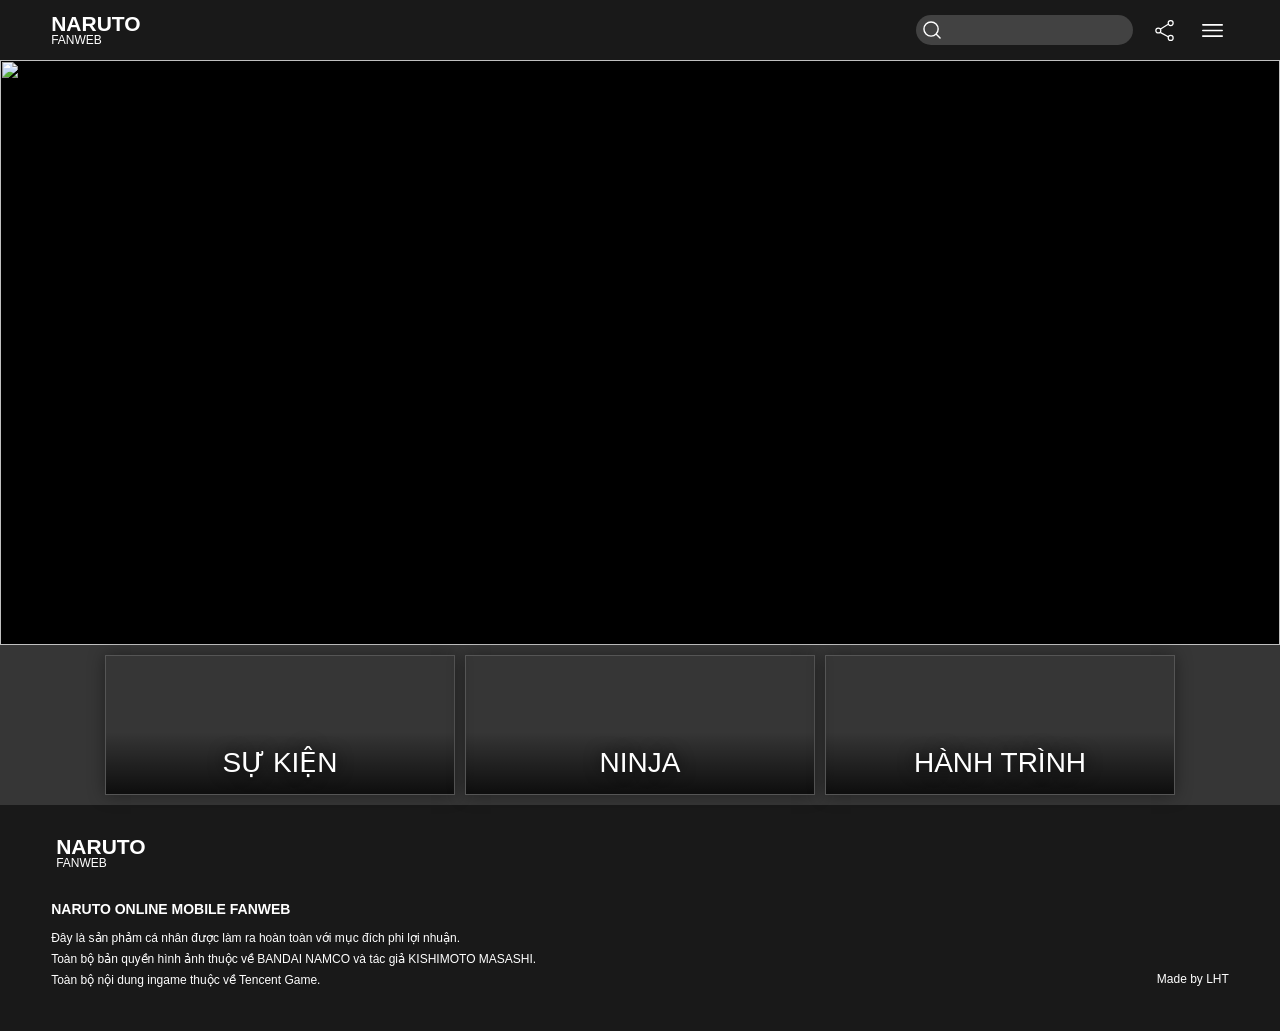
==== NARUTO OL M.html @ 5e85a2be "Add files via upload" ====
<!DOCTYPE html>
<html lang="vi">
<head>
    <meta charset="UTF-8">
	<meta name="viewport" content="width=device-width, initial-scale=1.0">
    <title>NARUTO OL M Fanmade</title>
	<link rel="stylesheet" href="NARUTO OL M.css">
</head>

<body>
<!-- Thanh điều hướng -->
	<header class="navbar">
		<div class="brand">
			<a href="file:///D:/1.%20PERSONAL%20WORK/WEB/NARUTO%20OL%20M.html" class="logo-link">
			<div class="logo">
				<img src="D:\1. PERSONAL WORK\WEB\ICON SOURCE\logo.png" alt="">
			</div>

			<div class="brand-text">
				<h1>NARUTO</h1>
				<p>FANWEB</p>
			</div>
			</a>
		</div>
			<div class="nav-tools">
<!-- Tìm kiếm -->
			<div class="search-box">
				<span class="search-icon">
					<svg version="1.1" id="Layer_1" xmlns="http://www.w3.org/2000/svg" xmlns:xlink="http://www.w3.org/1999/xlink" x="0px" y="0px"
					viewBox="0 0 633.3 633.3" 
					style="enable-background:new 0 0 633.3 633.3;"
					xml:space="preserve">
						<style type="text/css">
							.st0{fill:none;stroke:currentColor;stroke-width:var(--icon-str, 60);stroke-linecap:round;stroke-linejoin:round;stroke-miterlimit:133.3333;}
						</style>
						<path class="st0" d="M600,600L460.1,460.1 M533.3,283.3c0-138.1-111.9-250-250-250c-138.1,0-250,111.9-250,250c0,138.1,111.9,250,250,250C421.4,533.3,533.3,421.4,533.3,283.3z"/>
					</svg>
				</span>
				<input type="search">
			</div>
<!-- Nút share -->
			<button class="share-button" id="shareButton" aria-label="Chia sẻ">
				<svg version="1.1" id="Layer_1" xmlns="http://www.w3.org/2000/svg" xmlns:xlink="http://www.w3.org/1999/xlink" x="0px" y="0px"
				viewBox="0 0 500 566.7" style="enable-background:new 0 0 500 566.7;" xml:space="preserve">
					<style type="text/css">
						.st0{fill:none;stroke:currentColor;stroke-width:33.3333;stroke-linejoin:round;stroke-miterlimit:133.3333;}
						.st1{fill:none;stroke:currentColor;stroke-width:33.3333;stroke-miterlimit:133.3333;}
					</style>
					<circle class="st0" cx="83.3" cy="283.3" r="66.7"/>
					<circle class="st0" cx="416.7" cy="83.3" r="66.7"/>
					<path class="st1" d="M350,116.7L133.3,250"/>
					<circle class="st0" cx="416.7" cy="483.3" r="66.7"/>
					<path class="st1" d="M133.3,333.3L350,450"/>
				</svg>
			</button>
			<div id="copyMessage" class="copy-message" role="status" aria-live="polite">
				Đã sao chép URL
			</div>
<!-- Nút menu -->
			<div class="menu-container">
				<button class="menu-button" id="menuButton" aria-label="Mở menu" aria-expanded="false">
					<svg version="1.1" id="Layer_1" xmlns="http://www.w3.org/2000/svg" xmlns:xlink="http://www.w3.org/1999/xlink" x="0px" y="0px"
					viewBox="0 0 433.3 266.7" style="enable-background:new 0 0 433.3 266.7;" xml:space="preserve">
					<style type="text/css">
					.st0{fill:none;stroke:currentColor;stroke-width:33.3333;stroke-linecap:round;stroke-linejoin:round;stroke-miterlimit:133.3333;}
					</style>
					<path class="st0" d="M16.7,133.3h400"/>
					<path class="st0" d="M16.7,250h400"/>
					<path class="st0" d="M16.7,16.7h400"/>
					</svg>
				</button>
<!-- Bảng menu -->
				<div class="dropdown-menu" id="dropdownMenu">
					<a href="#su-kien">SỰ KIỆN</a>
					<a href="#ninja">NINJA</a>
					<a href="#hanh-trinh">HÀNH TRÌNH</a>
					<div class="menu-divider"></div>
					<a href="file:///D:/1.%20PERSONAL%20WORK/WEB/NARUTO%20OL%20M.html">TRANG CHỦ</a>
				</div>
			</div>
			</div>
	</header>
<!-- Banner -->
	<main>
		<div class="banner" id="banner">
			<img class="banner-style" id="bannerImage" src="BG/MADARA_sang lap lang la_banner.jpg">
			<img class="banner-style" id="nextBannerImage" src="">
		</div>
	</main>
<!-- 3 tab -->
	<section class="navigation-layout">

<!-- Hai ảnh trang trí -->
		<section class="side-decoration">
			<img
				class="side-image left-image"
				src="BG/left_bg_naruto.png"
				alt=""
			>

			<img
				class="side-image right-image"
				src="BG/right_bg_sasuke.png"
				alt=""
			>
		</section>
<!-- Ba thẻ điều hướng -->
		<section class="navigation-cards" id="navcard">
			<a class="nav-card event-card" href="#su-kien">
				<span class="card-title">SỰ KIỆN</span>
			</a>
			<a class="nav-card ninja-card" href="#ninja">
				<span class="card-title">NINJA</span>
			</a>
			<a class="nav-card journey-card" href="#hanh-trinh">
				<span class="card-title">HÀNH TRÌNH</span>
			</a>
		</section>
	</section>
	
<!-- footer -->
	<footer class="endbar">
		<div class="brand">
			<div class="logo">
				<img src="D:\1. PERSONAL WORK\WEB\ICON SOURCE\logo.png" alt="">
			</div>

			<div class="brand-text">
				<h1>NARUTO</h1>
				<p>FANWEB</p>
			</div>
		</div>
		<div class="empty-box"></div>
		<div class="foot-text">
		<h1>NARUTO ONLINE MOBILE FANWEB</h1>
            <p>
				Đây là sản phảm cá nhân được làm ra hoàn toàn với mục đích phi lợi nhuận.<br>
				Toàn bộ bản quyền hình ảnh thuộc về BANDAI NAMCO và tác giả KISHIMOTO MASASHI.<br>
				Toàn bộ nội dung ingame thuộc về Tencent Game.
			</p>
        </div>
		<div class="konoha-icon">
			<img src="D:\1. PERSONAL WORK\WEB\ICON SOURCE\konoha_icon.png" alt="">
		</div>
		<div class="foot-text">
			<h1></h1>
            <p><br><br><br>Made by LHT</p>
		</div>
	</footer>
	
	<script src="NARUTO OL M.js"></script>
</body>
</html>
---- NARUTO OL M.css ----
body 
{
    margin: 0;
    background-color: #363636;
    color: white;
    font-family: Montserrat, sans-serif;
}

/* Thanh điều hướng */
.navbar
{
	width: 100%;
    height: 60px;
    background-color: #191919;
    padding: 0 4%;
    display: flex;
    justify-content: space-between;
    align-items: center;
    box-sizing: border-box;
	/* position: fixed;*/
	position: sticky;
    top: 0;
    left: 0;
    width: 100%;
    z-index: 1000;
}

.endbar{
	height: auto;
    background-color: #191919;
    padding: 0 4%;
	padding-top: 20px;
    display: flex;
    justify-content: space-between;
    box-sizing: border-box;
	overflow: hidden;
	flex-wrap: wrap;
}

.konoha-icon{
    display: flex;
	height: 150px;
	margin-left: auto;
	margin-bottom: auto;
	opacity: 0.1;
}

.foot-text p
{
	margin-top: 15px;
    color: white;
    font-size: 12px;
    line-height: 1.75;
}
.foot-text h1{
	margin-top: 25px;
    color: white;
    font-size: 14px;
    line-height: 0.5;
}

.empty-box{
	display: flex;
	width: 100%;
}

/* Logo và tên website */
.brand
{
    display: flex;
	gap: 5px;
	align-items: center;
}

.logo
{
	display: flex;
    height: 56px;
	gap: 5px;
}

.logo-link {
    display: inline-flex;
    align-items: center;
    text-decoration: none;
    color: inherit;
}

.brand-text h1 {
    margin: 0;
    color: white;
    font-size: 21px;
    line-height: 1;
}

.brand-text p
{
    margin: 0;
    color: white;
    font-size: 12px;
    line-height: 1.1;
}

/* Các công cụ bên phải */
.nav-tools
{
    display: flex;
    align-items: center;
	min-width: 0;
    gap: 15px;
}

.search-box
{
	min-width: 60px;
    flex: 1 1 300px;
    height: 30px;
    background-color: #424242;
    border-radius: 30px;
    display: flex;
    align-items: center;
    padding: 0 5px;
    box-sizing: border-box;
	
	margin-left: 25px;
	z-index: 3000;
}

.search-icon
{
	width: 18px;
    height: 18px;
	margin-right: 8px;
	margin-left: 2px;
	color: white;
	align-items: center;
	--icon-str: 50;
	transition: transform 0.2s ease;
}

.search-icon svg .st0 {
    stroke-width: var(--icon-str, 60);
}

.search-icon:hover{
	color: #FFE169;
	--icon-str: 65;
    transform: scale(1.08);
}

.search-box input
{
    flex: 1;
    min-width: 30px;
	width: 100%;
    box-sizing: border-box;
    border: none;
    outline: none;
    font-size: 14px;
	color: #ffffff;
	background-color: #424242;
}

.share-button,
.menu-button
{
	flex: 0 0 auto;
    background: none;
    border: none;
    color: white;
    font-size: 21px;
    cursor: pointer;
	display: flex;
    align-items: center;
    justify-content: center;
}

.share-button svg
{
    width: 21px;
    height: 21px;
	display: flex;
	transition: 
		transform 0.2s ease;
	
}

.share-button:hover {
    color: #FFE169;
    transform: scale(1.08);
}

.copy-message {
    position: fixed;
    top: 80px;
    left: 50%;
    transform: translateX(-50%);

    padding: 12px 24px;
    background-color: #333;
    color: white;
    border-radius: 8px;

    font-size: 14px;
    z-index: 2000;

    opacity: 0;
    visibility: hidden;
    transition:
		opacity 0.3s ease,
		visibility 0.3s ease;
}

.copy-message.show {
    opacity: 1;
    visibility: visible;
}

.menu-button svg
{
    width: 21px;
    height: 21px;
	display: flex;
	transition: 
		transform 0.2s ease;
}

.menu-container:hover
.menu-button,
.menu-button.open {
	color: #FFE169;
    transform: scale(1.08);
}

/* Phần tử bao bọc nút menu và bảng */
.menu-container {
    position: relative;
}

/* Bảng menu thả xuống */
.dropdown-menu {
    position: absolute;
    top: 100%;
    right: -20px;

    width: 160px;
    padding: 5px 0;
	padding-top: 20px;

    background-color: 
		/* #191919, opacity(); */
		rgba(25, 25, 25, 0.6);
    border-radius: 8px;

    display: none;
    z-index: 0;
}

/* Các mục trong bảng */
.dropdown-menu a {
    display: block;
    padding: 12px 12px;
	margin: 5px 5px;

    color: white;
	text-align: right;
    text-decoration: none;
    font-size: 14px;
}

.dropdown-menu.open {
    display: block;
}

/* Hiệu ứng khi rê chuột lên từng mục */
.dropdown-menu a:hover {
    background-color: #FFE88A;
	color: #000000;
	font-weight: 700;
	text-align: left;
	border-radius: 5px;
	transition: 0.3s ease;
}

/* Đường gạch ngang */
.menu-divider {
    height: 1px;
    background-color: #777;
    margin: 8px 12px;
}

/* Mở bảng khi rê chuột vào khu vực menu */
@media (hover: hover) and (pointer: fine) {
    .menu-container:hover .dropdown-menu,
    .menu-container:focus-within .dropdown-menu {
        display: block;
    }
}

.banner
{
	padding-top: 0px;
    width: 100%;
    height: 65vh;
	background-color: #000000;
    position: relative;
	overflow: hidden;
    display: block;
	z-index: 0;
}

.banner-style {
    width: 100%;
    height: 100%;
    object-fit: cover;
    position: absolute;
    top: 0;
    left: 0;
    display: flex;
}

/* Ảnh chuẩn bị trượt vào */
#nextBannerImage {
    display: block;
    z-index: 2;
	transform: translateX(100%);
}

#nextBannerImage.slide-in {
    transform: translateX(0) !important;
    transition: transform 1s ease;
}

#bannerImage.slide-out {
	transition: transform 1s ease;
    transform: translateX(-100%);
}

.navigation-layout {
    position: relative;
    width: 100%;
    min-height: 160px;
}

.navigation-cards {
	position: relative;
    z-index: 1;
	width: 100%;
    display: flex;
	justify-content: center;
	flex-wrap: wrap;
}

.nav-card {
    flex: 1;
	flex-shrink: 0;
	max-width: 350px;
	height: 140px;
	margin: 5px;
	margin-top:10px;
    /*background-color: #222222;*/
	border: 1px solid #555555;
    box-shadow: 0 0 16px rgba(0, 0, 0, 0.4);
    box-sizing: border-box;
	text-decoration: none;
	display: flex;
	align-items: center;
	justify-content: center;
	background-size: cover;
	background-position: center;
	background-repeat: no-repeat;
	transition: 
		transform 0.25s ease, 
		filter 0.25s ease,
		background-size 0.25s ease;
}

.nav-card:hover {
    transform: scale(1.03);
    filter: brightness(1.15);
	background-size: 115%;
	border: 1px solid #ffffff;
	box-shadow: 0 0 16px rgba(255, 255, 255, 0.4);
	.card-title{
		text-shadow:
			0 0 16px rgba(0, 0, 0, 1),
			0 0 16px rgba(0, 0, 0, 0.9);
	}
}

.card-title{
	color: white;
	margin-top: 75px;
    font-size: 28px;
    text-transform: uppercase;
	text-shadow: 0 0 16px rgba(0, 0, 0, 0.9);
	transition: 
		text-shadow 0.25s ease;
		
}

.event-card{
    background-image: 
	linear-gradient(
			rgba(0, 0, 0, 0) 55%,
			rgba(0, 0, 0, 0.75)),
		url("BG/tab_event.jpg");
		
}

.ninja-card{
    background-image: 
	linear-gradient(
			rgba(0, 0, 0, 0) 55%,
			rgba(0, 0, 0, 0.75)),
		url("BG/tab_ninja.jpg");
}

.journey-card{
    background-image:
	linear-gradient(
			rgba(0, 0, 0, 0) 55%,
			rgba(0, 0, 0, 0.75)), 
		url('BG/tab_journey.jpg');
}

.side-decoration {
	position: absolute;
	inset: 0;
    display: flex;
	flex-shrink: 1;
    justify-content: space-between;
    align-items: stretch;
	overflow: hidden;
    z-index: 0;
}

.side-image {
    display: flex;
    width: auto;
    height: 160px;
	object-fit: contain;
	opacity: 0.2;
}
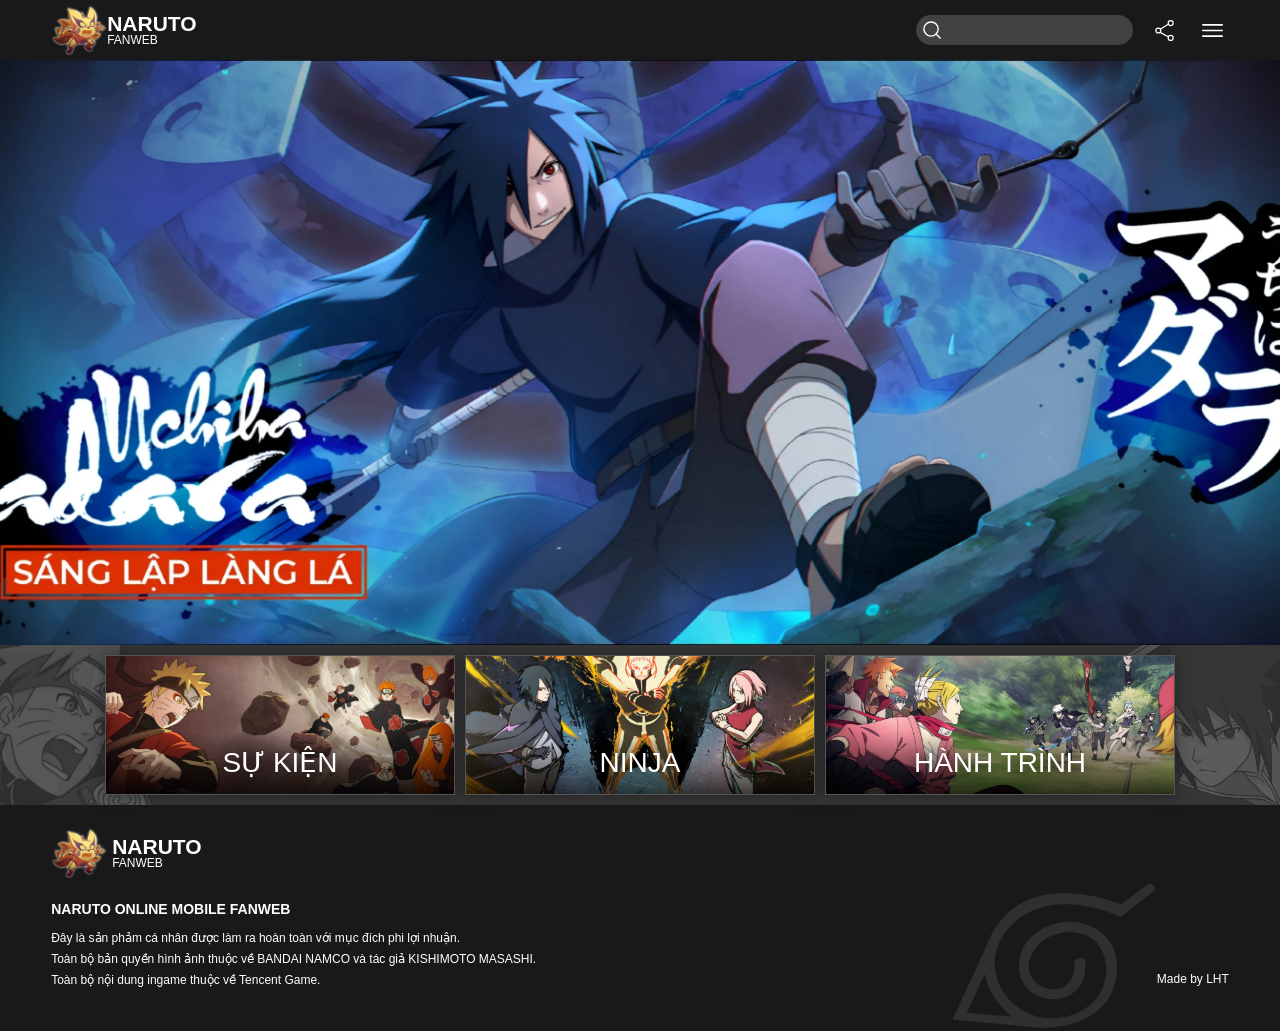
==== commit 3c62c6be: "Update NARUTO OL M.html" ====
--- a/NARUTO OL M.html
+++ b/NARUTO OL M.html
@@ -11,9 +11,9 @@
 <!-- Thanh điều hướng -->
 	<header class="navbar">
 		<div class="brand">
-			<a href="file:///D:/1.%20PERSONAL%20WORK/WEB/NARUTO%20OL%20M.html" class="logo-link">
+			<a href="NARUTO OL M.html" class="logo-link">
 			<div class="logo">
-				<img src="D:\1. PERSONAL WORK\WEB\ICON SOURCE\logo.png" alt="">
+				<img src="ICON SOURCE/logo.png" alt="">
 			</div>
 
 			<div class="brand-text">
@@ -75,7 +75,7 @@
 					<a href="#ninja">NINJA</a>
 					<a href="#hanh-trinh">HÀNH TRÌNH</a>
 					<div class="menu-divider"></div>
-					<a href="file:///D:/1.%20PERSONAL%20WORK/WEB/NARUTO%20OL%20M.html">TRANG CHỦ</a>
+					<a href="NARUTO OL M.html">TRANG CHỦ</a>
 				</div>
 			</div>
 			</div>
@@ -83,7 +83,7 @@
 <!-- Banner -->
 	<main>
 		<div class="banner" id="banner">
-			<img class="banner-style" id="bannerImage" src="BG/MADARA_sang lap lang la_banner.jpg">
+			<img class="banner-style" id="bannerImage" src="BG/madara_sang lap lang la_banner.webp">
 			<img class="banner-style" id="nextBannerImage" src="">
 		</div>
 	</main>
@@ -94,13 +94,13 @@
 		<section class="side-decoration">
 			<img
 				class="side-image left-image"
-				src="BG/left_bg_naruto.png"
+				src="BG/bg_left_na.webp"
 				alt=""
 			>
 
 			<img
 				class="side-image right-image"
-				src="BG/right_bg_sasuke.png"
+				src="BG/bg_right_sa.webp"
 				alt=""
 			>
 		</section>
@@ -122,7 +122,7 @@
 	<footer class="endbar">
 		<div class="brand">
 			<div class="logo">
-				<img src="D:\1. PERSONAL WORK\WEB\ICON SOURCE\logo.png" alt="">
+				<img src="ICON SOURCE/logo.png" alt="">
 			</div>
 
 			<div class="brand-text">
@@ -140,7 +140,7 @@
 			</p>
         </div>
 		<div class="konoha-icon">
-			<img src="D:\1. PERSONAL WORK\WEB\ICON SOURCE\konoha_icon.png" alt="">
+			<img src="ICON SOURCE/konoha_icon.png" alt="">
 		</div>
 		<div class="foot-text">
 			<h1></h1>
@@ -150,4 +150,4 @@
 	
 	<script src="NARUTO OL M.js"></script>
 </body>
-</html>+</html>
--- a/NARUTO OL M.css
+++ b/NARUTO OL M.css
@@ -404,7 +404,7 @@
 	linear-gradient(
 			rgba(0, 0, 0, 0) 55%,
 			rgba(0, 0, 0, 0.75)),
-		url("BG/tab_event.jpg");
+		url("BG/bg_event.webp");
 		
 }
 
@@ -413,7 +413,7 @@
 	linear-gradient(
 			rgba(0, 0, 0, 0) 55%,
 			rgba(0, 0, 0, 0.75)),
-		url("BG/tab_ninja.jpg");
+		url("BG/bg_ninja.webp");
 }
 
 .journey-card{
@@ -421,7 +421,7 @@
 	linear-gradient(
 			rgba(0, 0, 0, 0) 55%,
 			rgba(0, 0, 0, 0.75)), 
-		url('BG/tab_journey.jpg');
+		url('BG/bg_journey.webp');
 }
 
 .side-decoration {
@@ -441,4 +441,4 @@
     height: 160px;
 	object-fit: contain;
 	opacity: 0.2;
-}+}
